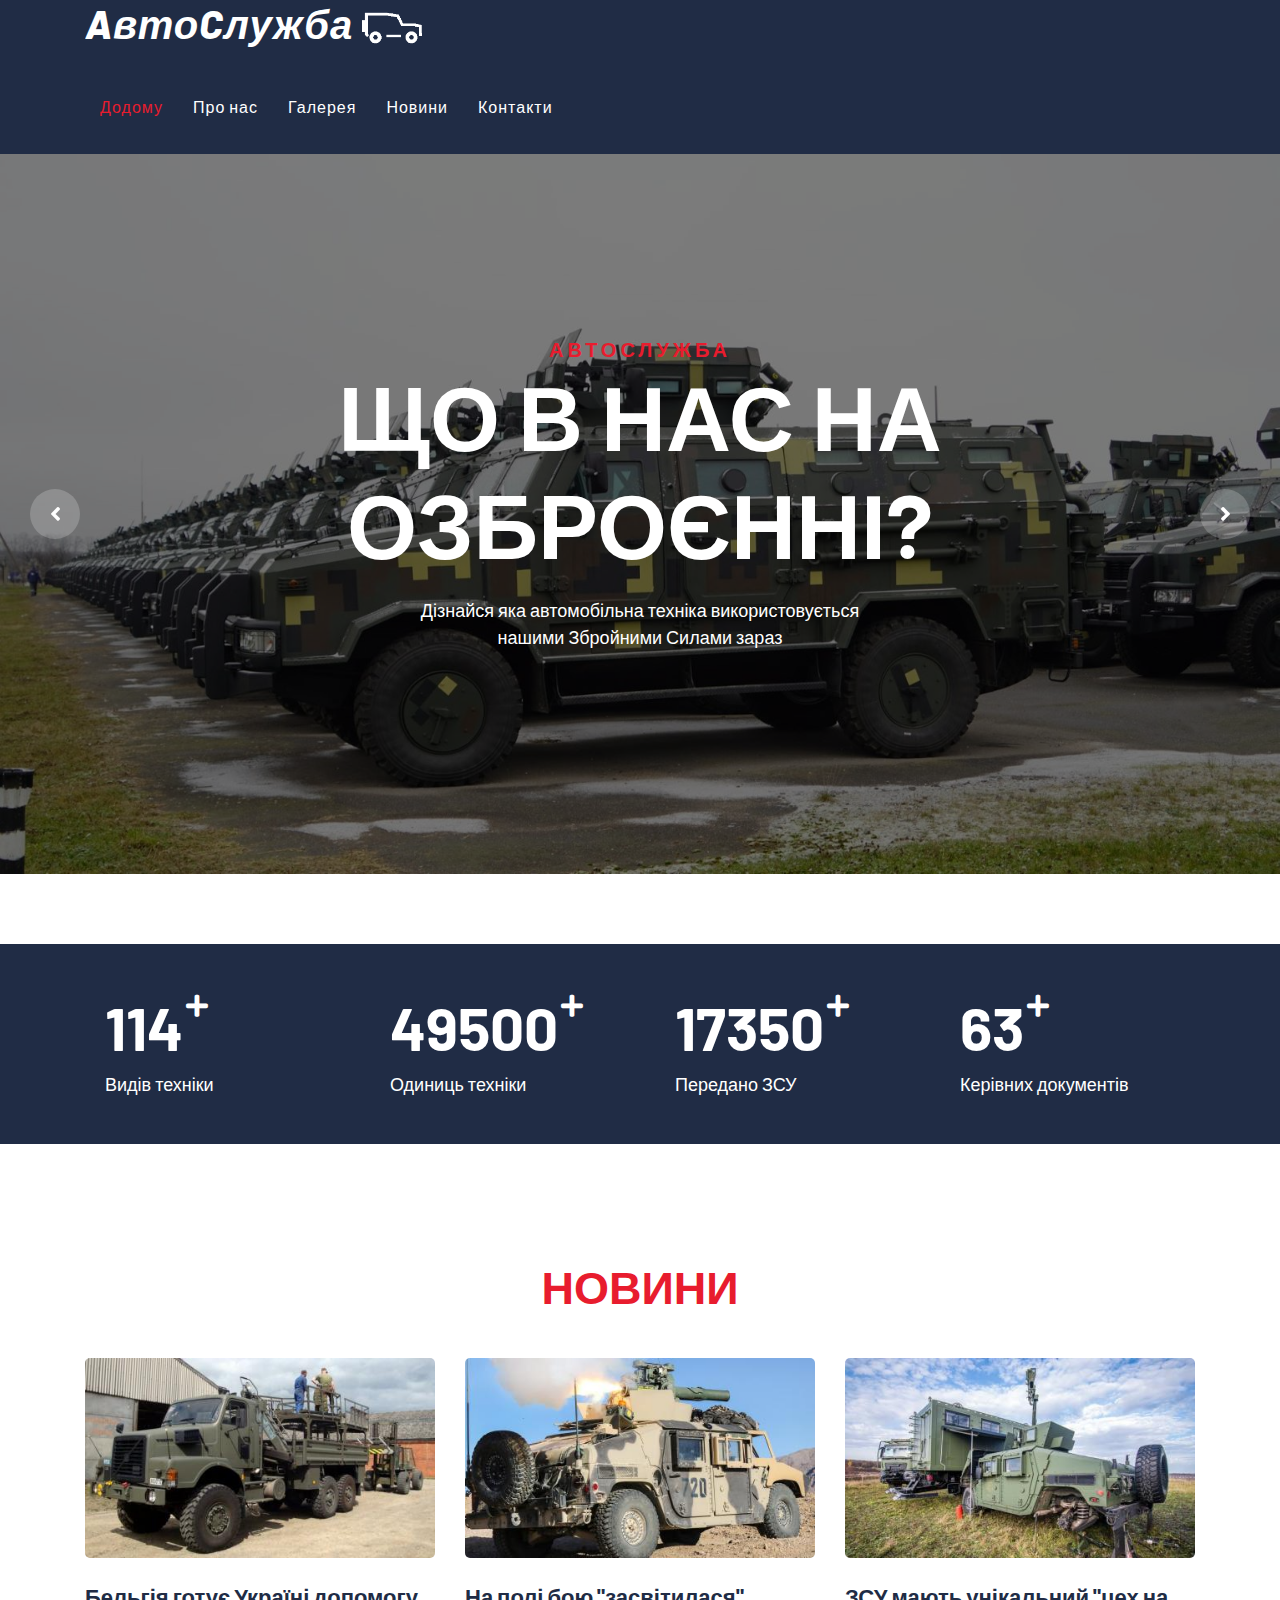
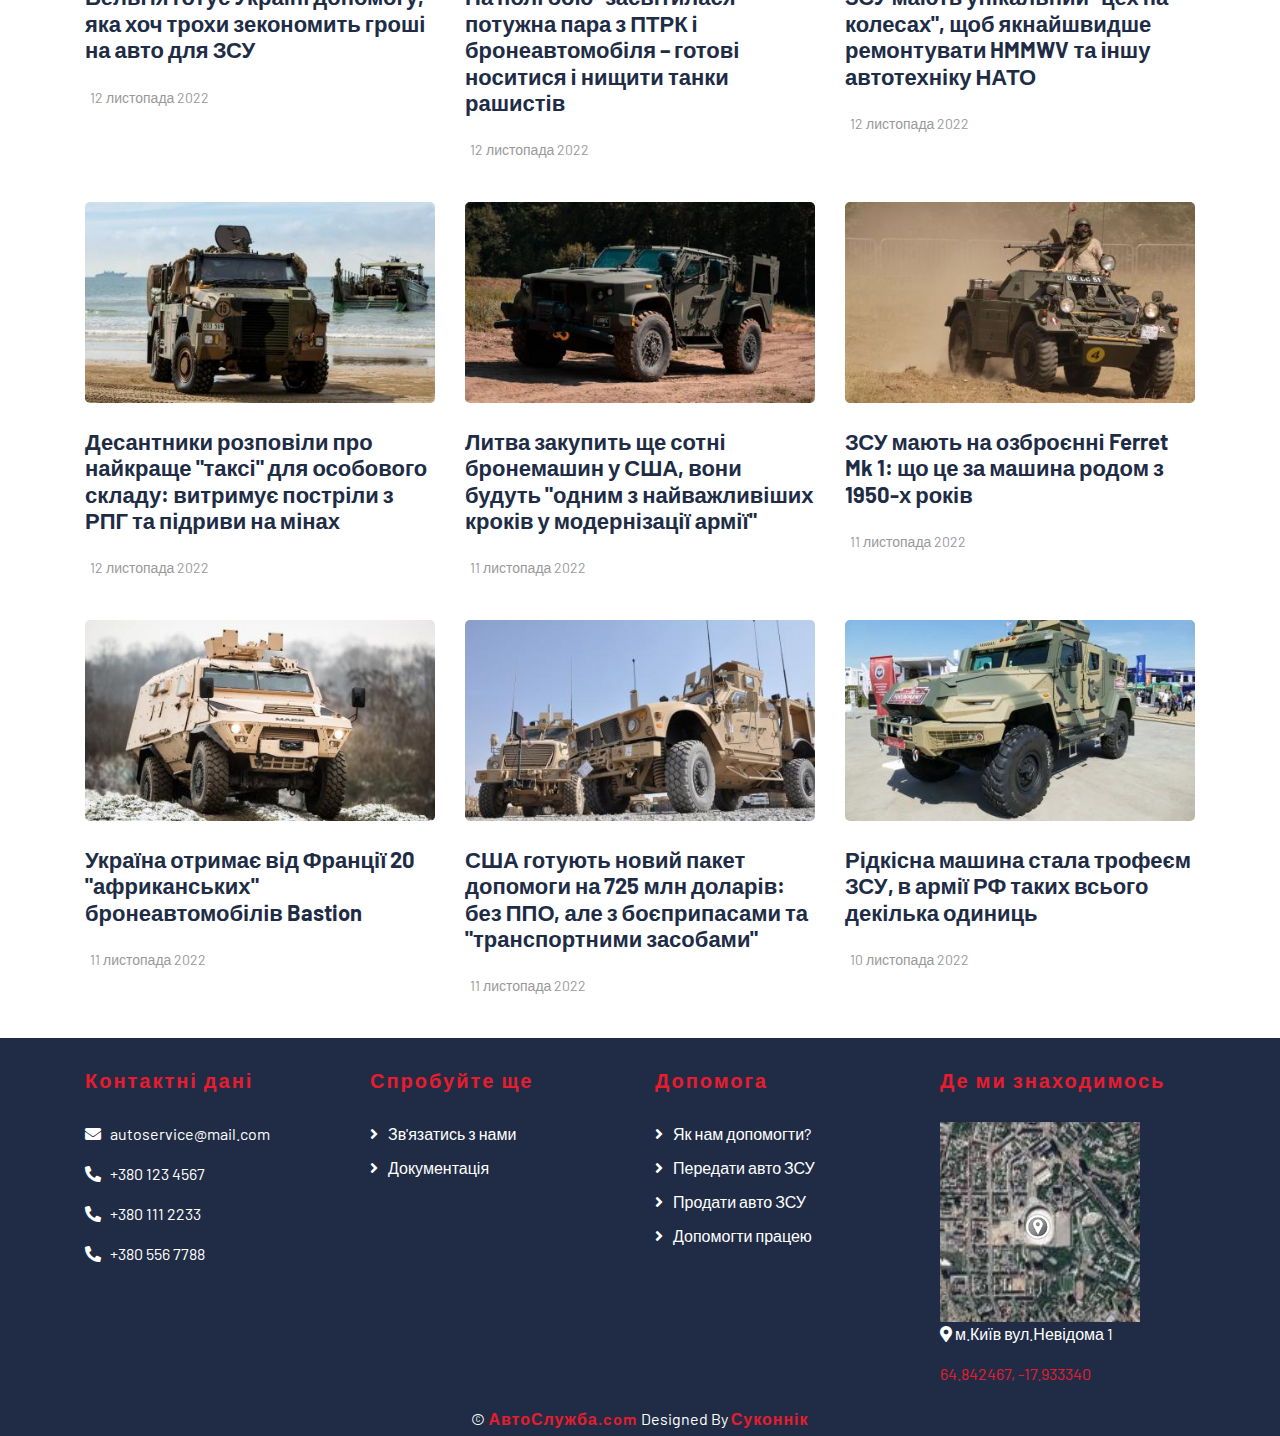
==== index.html @ 38a3bcca "v 1.0" ====
<!DOCTYPE html>
<html lang="en">
    <head>
        <meta charset="utf-8">
        <title>autoservice</title>
        <meta content="width=device-width, initial-scale=1.0" name="viewport">
        <meta content="Free Website Template" name="keywords">
        <meta content="Free Website Template" name="description">

        <link href="img/favicon.ico" rel="icon">

        <link href="https://fonts.googleapis.com/css2?family=Barlow:wght@400;500;600;700;800;900&display=swap" rel="stylesheet"> 
        
        <link href="https://stackpath.bootstrapcdn.com/bootstrap/4.4.1/css/bootstrap.min.css" rel="stylesheet">
        <link href="https://cdnjs.cloudflare.com/ajax/libs/font-awesome/5.10.0/css/all.min.css" rel="stylesheet">
        <link href="lib/flaticon/font/flaticon.css" rel="stylesheet">
        <link href="lib/animate/animate.min.css" rel="stylesheet">
        <link href="lib/owlcarousel/assets/owl.carousel.min.css" rel="stylesheet">

        <link href="css/style.css" rel="stylesheet">
    </head>

    <body>

        <!-- Head -->
        <div class="top-bar">
            <div class="container">
                <div class="row align-items-center">
                    <div class="col-lg-4 col-md-12">
                        <div class="logo">
                            <a href="index.html">
                                <h1> AвтоCлужба <img src="img/logo.png" alt="Logo"> </h1>                                
                            </a>
                        </div>
                    </div>                    
                </div>
            </div>
        </div>

        <!-- Menu -->
        <div class="nav-bar">
            <div class="container">
                <nav class="navbar navbar-expand-lg bg-dark navbar-dark">
                    <a href="#" class="navbar-brand">MENU</a>
                    <button type="button" class="navbar-toggler" data-toggle="collapse" data-target="#navbarCollapse">
                        <span class="navbar-toggler-icon"></span>
                    </button>
                    <div class="collapse navbar-collapse justify-content-between" id="navbarCollapse">
                        <div class="navbar-nav mr-auto">
                            <a href="index.html" class="nav-item nav-link active">Додому</a>
                            <a href="about.html" class="nav-item nav-link">Про нас</a>
                            <a href="galery.html" class="nav-item nav-link">Галерея</a>
                            <a href="index.html#news" class="nav-item nav-link">Новини</a>
                            <a href="index.html#bottom" class="nav-item nav-link">Контакти</a>                            
                        </div>
                    </div>
                </nav>
            </div>
        </div>

        <!-- Carousel -->
        <div class="carousel">
            <div class="container-fluid">
                <div class="owl-carousel">
                    <div class="carousel-item">
                        <div class="carousel-img">
                            <img src="img/carousel-1.jpg" alt="Image">
                        </div>
                        <div class="carousel-text">
                            <h3>АвтоСлужба</h3>
                            <h1>ЩО В НАС НА ОЗБРОЄННІ?</h1>
                            <p>
                                Дізнайся яка автомобільна техніка використовується нашими Збройними Силами зараз
                            </p>
                        </div>
                    </div>
                    <div class="carousel-item">
                        <div class="carousel-img">
                            <img src="img/carousel-2.jpg" alt="Image">
                        </div>
                        <div class="carousel-text">
                            <h3>АвтоСлужба</h3>
                            <h1>АВТО ДЛЯ ЗСУ</h1>
                            <p>
                                Які автомобілі постачаються для із-за кордону та від волонтерів 
                            </p>
                        </div>
                    </div>
                    <div class="carousel-item">
                        <div class="carousel-img">
                            <img src="img/carousel-3.jpg" alt="Image">
                        </div>
                        <div class="carousel-text">
                            <h3>АвтоСлужба</h3>
                            <h1>ПОВНА ДОКУМЕНТАЦІЯ</h1>
                            <p>
                                Знайди та завантаж будь-яку документацію пов'язану з автомобільною технікою
                            </p>
                        </div>
                    </div>
                </div>
            </div>
        </div>
        
        <!-- Facts -->
        <div class="facts" data-parallax="scroll" data-image-src="img/facts.jpg">
            <div class="container">
                <div class="row">
                    <div class="col-lg-3 col-md-6">
                        <div class="facts-item">
                            <div class="facts-text">
                                <h3 data-toggle="counter-up">114</h3>
                                <p>Видів техніки</p>
                            </div>
                        </div>
                    </div>
                    <div class="col-lg-3 col-md-6">
                        <div class="facts-item">
                            <div class="facts-text">
                                <h3 data-toggle="counter-up">49500</h3>
                                <p>Одиниць техніки</p>
                            </div>
                        </div>
                    </div>
                    <div class="col-lg-3 col-md-6">
                        <div class="facts-item">
                            <div class="facts-text">
                                <h3 data-toggle="counter-up">17350</h3>
                                <p>Передано ЗСУ</p>
                            </div>
                        </div>
                    </div>
                    <div class="col-lg-3 col-md-6">
                        <div class="facts-item">
                            <div class="facts-text">
                                <h3 data-toggle="counter-up">63</h3>
                                <p>Керівних документів</p>
                                <p><a name="news"></a></p>
                            </div>
                        </div>
                    </div>
                </div>
            </div>
        </div>        

        <!-- News -->        
        <div class="blog">
            <div class="container">
                <div class="section-header text-center">
                    <h2>НОВИНИ</h2>
                </div>
                <div class="row">
                    <div class="col-lg-4">
                        <div class="blog-item">
                            <div class="blog-img">
                                <img src="img/blog-1.jpg" alt="Image">                                
                            </div>
                            <div class="blog-text">
                                <h3><a href="#">Бельгія готує Україні допомогу, яка хоч трохи зекономить гроші на авто для ЗСУ</a></h3>                                
                            </div>
                            <div class="blog-meta">
                                <p><i class=""></i><a href="">12 листопада 2022</a></p>
                            </div>
                        </div>
                    </div>
                    <div class="col-lg-4">
                        <div class="blog-item">
                            <div class="blog-img">
                                <img src="img/blog-2.jpg" alt="Image">                                
                            </div>
                            <div class="blog-text">
                                <h3><a href="#">На полі бою "засвітилася" потужна пара з ПТРК і бронеавтомобіля – готові носитися і нищити танки рашистів</a></h3>
                                </div>
                            <div class="blog-meta">
                                <p><i class=""></i><a href="">12 листопада 2022</a></p>
                            </div>
                        </div>
                    </div>
                    <div class="col-lg-4">
                        <div class="blog-item">
                            <div class="blog-img">
                                <img src="img/blog-3.jpg" alt="Image">                                
                            </div>
                            <div class="blog-text">
                                <h3><a href="#">ЗСУ мають унікальний "цех на колесах", щоб якнайшвидше ремонтувати HMMWV та іншу автотехніку НАТО</a></h3>                               
                            </div>
                            <div class="blog-meta">
                                <p><i class=""></i><a href="">12 листопада 2022</a></p>
                            </div>
                        </div>
                    </div>
                    <div class="col-lg-4">
                        <div class="blog-item">
                            <div class="blog-img">
                                <img src="img/blog-4.jpg" alt="Image">                                
                            </div>
                            <div class="blog-text">
                                <h3><a href="#">Десантники розповіли про найкраще "таксі" для особового складу: витримує постріли з РПГ та підриви на мінах</a></h3>                                
                            </div>
                            <div class="blog-meta">
                                <p><i class=""></i><a href="">12 листопада 2022</a></p>
                            </div>
                        </div>
                    </div>
                    <div class="col-lg-4">
                        <div class="blog-item">
                            <div class="blog-img">
                                <img src="img/blog-5.jpg" alt="Image">                                
                            </div>
                            <div class="blog-text">
                                <h3><a href="#">Литва закупить ще сотні бронемашин у США, вони будуть "одним з найважливіших кроків у модернізації армії"</a></h3>                              
                            </div>
                            <div class="blog-meta">
                                <p><i class=""></i><a href="">11 листопада 2022</a></p>
                            </div>
                        </div>
                    </div>
                    <div class="col-lg-4">
                        <div class="blog-item">
                            <div class="blog-img">
                                <img src="img/blog-6.jpg" alt="Image">                                
                            </div>
                            <div class="blog-text">
                                <h3><a href="#">ЗСУ мають на озброєнні Ferret Mk 1: що це за машина родом з 1950-х років</a></h3>                               
                            </div>
                            <div class="blog-meta">
                                <p><i class=""></i><a href="">11 листопада 2022</a></p>
                            </div>
                        </div>
                    </div>
                    <div class="col-lg-4">
                        <div class="blog-item">
                            <div class="blog-img">
                                <img src="img/blog-7.jpg" alt="Image">                                
                            </div>
                            <div class="blog-text">
                                <h3><a href="#">Україна отримає від Франції 20 "африканських" бронеавтомобілів Bastion</a></h3>                                
                            </div>
                            <div class="blog-meta">
                                <p><i class=""></i><a href="">11 листопада 2022</a></p>
                            </div>
                        </div>
                    </div>
                    <div class="col-lg-4">
                        <div class="blog-item">
                            <div class="blog-img">
                                <img src="img/blog-8.jpg" alt="Image">                                
                            </div>
                            <div class="blog-text">
                                <h3><a href="#">США готують новий пакет допомоги на 725 млн доларів: без ППО, але з боєприпасами та "транспортними засобами"</a></h3>                                
                            </div>
                            <div class="blog-meta">
                                <p><i class=""></i><a href="">11 листопада 2022</a></p>
                            </div>
                        </div>
                    </div>
                    <div class="col-lg-4">
                        <div class="blog-item">
                            <div class="blog-img">
                                <img src="img/blog-9.jpg" alt="Image">                                
                            </div>
                            <div class="blog-text">
                                <h3><a href="#">Рідкісна машина стала трофеєм ЗСУ, в армії РФ таких всього декілька одиниць</a></h3>                               
                            </div>
                            <div class="blog-meta">
                                <p><i class=""></i><a href="">10 листопада 2022</a></p>
                            </div>
                        </div>
                    </div>
                </div>
            </div>
        </div>

        <!-- Footer -->
        <div class="footer">
            <div class="container">
                <div class="row">
                    <div class="col-lg-3 col-md-6">
                        <div class="footer-contact">
                            <h2>Контактні дані</h2>
                            <p><i class="fa fa-envelope"></i>autoservice@mail.com</p>
                            <p><i class="fa fa-phone-alt"></i>+380 123 4567</p>
                            <p><i class="fa fa-phone-alt"></i>+380 111 2233</p>
                            <p><i class="fa fa-phone-alt"></i>+380 556 7788</p>
                            <div class="footer-social">
                            </div>
                        </div>
                    </div>
                    <div class="col-lg-3 col-md-6">
                        <div class="footer-link">
                            <h2>Спробуйте ще</h2>
                            <a href="">Зв'язатись з нами</a>
                            <a href="">Документація</a>
                        </div>
                    </div>
                    <div class="col-lg-3 col-md-6">
                        <div class="footer-link">
                            <h2>Допомога</h2>
                            <a href="">Як нам допомогти?</a>
                            <a href="">Передати авто ЗСУ</a>
                            <a href="">Продати авто ЗСУ</a>
                            <a href="">Допомогти працею</a>
                        </div>
                    </div>
                    <div class="col-lg-3 col-md-6">
                        <div class="footer-newsletter">
                            <h2>Де ми знаходимось</h2>
                            <form>
                                <div class="blog-img">
                                    <img src="img/mapa.png" alt="Image">                                    
                                </div>                                
                                <p><i class="fa fa-map-marker-alt"></i> м.Київ вул.Невідома 1</p>                                
                                <a href="">64.842467, -17.933340</a>
                                <p><a name="bottom"></a></p>
                            </form>
                        </div>
                    </div>
                </div>
            </div>
            <div class="container copyright">
                <p>&copy; <a href="#">АвтоСлужба.com </a> Designed By <a href="https://htmlcodex.com">Суконнік</a></p>
            </div>
        </div>
        
        <!-- Back to top button -->
        <a href="#" class="back-to-top"><i class="fa fa-chevron-up"></i></a>
        
        <!-- JavaScript Libraries -->
        <script src="https://code.jquery.com/jquery-3.4.1.min.js"></script>
        <script src="https://stackpath.bootstrapcdn.com/bootstrap/4.4.1/js/bootstrap.bundle.min.js"></script>
        <script src="lib/easing/easing.min.js"></script>
        <script src="lib/owlcarousel/owl.carousel.min.js"></script>
        <script src="lib/waypoints/waypoints.min.js"></script>
        <script src="lib/counterup/counterup.min.js"></script>
        
        <!-- Contact Javascript File -->
        <script src="mail/jqBootstrapValidation.min.js"></script>
        <script src="mail/contact.js"></script>

        <!-- Template Javascript -->
        <script src="js/main.js"></script>
    </body>
</html>
---- lib/flaticon/font/flaticon.css ----
/*
  	Flaticon icon font: Flaticon
  	Creation date: 11/10/2020 08:08
  	*/

@font-face {
  font-family: "Flaticon";
  src: url("./Flaticon.eot");
  src: url("./Flaticon.eot?#iefix") format("embedded-opentype"),
       url("./Flaticon.woff2") format("woff2"),
       url("./Flaticon.woff") format("woff"),
       url("./Flaticon.ttf") format("truetype"),
       url("./Flaticon.svg#Flaticon") format("svg");
  font-weight: normal;
  font-style: normal;
}

@media screen and (-webkit-min-device-pixel-ratio:0) {
  @font-face {
    font-family: "Flaticon";
    src: url("./Flaticon.svg#Flaticon") format("svg");
  }
}

[class^="flaticon-"]:before, [class*=" flaticon-"]:before,
[class^="flaticon-"]:after, [class*=" flaticon-"]:after {   
  font-family: Flaticon;
        font-size: 20px;
font-style: normal;
margin-left: 20px;
}

.flaticon-car-wash-1:before { content: "\f100"; }
.flaticon-car-service:before { content: "\f101"; }
.flaticon-seat:before { content: "\f102"; }
.flaticon-car-service-1:before { content: "\f103"; }
.flaticon-car-wash:before { content: "\f104"; }
.flaticon-brush:before { content: "\f105"; }
.flaticon-vacuum-cleaner:before { content: "\f106"; }
.flaticon-brush-1:before { content: "\f107"; }
.flaticon-car-service-2:before { content: "\f108"; }
.flaticon-car-service-3:before { content: "\f109"; }
---- css/style.css ----
/*******************************/
/********* General CSS *********/
/*******************************/
body {
    color: #989898;
    font-weight: 400;
    background: #ffffff;
    font-family: 'Barlow', sans-serif;
}

h1,
h2, 
h3, 
h4, 
h5,
h6 {
    color: #E81C2E;
}

a {
    color: #E81C2E;
    transition: .3s;
}

a:hover,
a:active,
a:focus {
    color: #E81C2E;
    outline: none;
    text-decoration: none;
}

.btn.btn-custom {
    padding: 10px 30px 12px 30px;
    text-align: center; 
    font-size: 16px;
    font-weight: 500;
    color: #ffffff;
    background: #E81C2E;
    border: none;
    border-radius: 60px;
    box-shadow: inset 0 0 0 0 #202C45;
    transition: ease-out 0.5s;
    -webkit-transition: ease-out 0.5s;
    -moz-transition: ease-out 0.5s;
}

.btn.btn-custom:hover {
    color: #E81C2E;
    background: #202C45;
    box-shadow: inset 200px 0 0 0 #202C45;
}

.btn:focus,
.form-control:focus {
    box-shadow: none;
}

.container-fluid {
    max-width: 1366px;
}

[class^="flaticon-"]:before, [class*=" flaticon-"]:before,
[class^="flaticon-"]:after, [class*=" flaticon-"]:after {   
    font-size: inherit;
    margin-left: 0;
}


/**********************************/
/****** Loader & Back to Top ******/
/**********************************/
#loader {
    position: fixed;
    top: 0;
    right: 0;
    bottom: 0;
    left: 0;
    display: flex;
    align-items: center;
    justify-content: center;
    background: #ffffff;
    opacity: 0;
    visibility: hidden;
    -webkit-transition: opacity .3s ease-out, visibility 0s linear .3s;
    -o-transition: opacity .3s ease-out, visibility 0s linear .3s;
    transition: opacity .3s ease-out, visibility 0s linear .3s;
    z-index: 999;
}

#loader.show {
    -webkit-transition: opacity .6s ease-out, visibility 0s linear 0s;
    -o-transition: opacity .6s ease-out, visibility 0s linear 0s;
    transition: opacity .6s ease-out, visibility 0s linear 0s;
    visibility: visible;
    opacity: 1;
}

#loader .loader {
    position: relative;
    width: 45px;
    height: 45px;
    border: 5px solid #dddddd;
    border-top: 5px solid #E81C2E;
    border-radius: 50%;
    -webkit-animation: spin 2s linear infinite;
    animation: spin 2s linear infinite;
}

@-webkit-keyframes spin {
    0% { -webkit-transform: rotate(0deg); }
    100% { -webkit-transform: rotate(360deg); }
}

@keyframes spin {
    0% { transform: rotate(0deg); }
    100% { transform: rotate(360deg); }
}

.back-to-top {
    position: fixed;
    display: none;
    width: 44px;
    height: 44px;
    text-align: center;
    line-height: 1;
    font-size: 22px;
    right: 15px;
    bottom: 15px;
    transition: .5s;
    background: #E81C2E;
    border-radius: 44px;
    z-index: 9;
}

.back-to-top i {
    color: #ffffff;
    padding-top: 10px;
}

.back-to-top:hover {
    background: #202C45;
}


/**********************************/
/********** Top Bar CSS ***********/
/**********************************/
.top-bar {
    position: relative;
    height: 60px;
    display: flex;
    align-items: center;
    background: #202C45;
}

.top-bar .logo {
    text-align: left;
    overflow: hidden;
}

.top-bar .logo h1 {
    margin: -4px 0 0 0;
    color: #ffffff;
    font-size: 40px;
    line-height: 50px;
    font-weight: 800;
    letter-spacing: 1px;
    font-style: italic;
}

.top-bar .logo h1 span {
    color: #202C45;
}

.top-bar .logo img {
    max-width: 100%;
    max-height: 60px;
}

.top-bar .top-bar-item {
    display: flex;
    align-items: center;
    justify-content: flex-end;
}

.top-bar .top-bar-icon {
    width: 40px;
    height: 40px;
    display: flex;
    align-items: center;
    justify-content: center;
    background: #202C45;
    border-radius: 40px;
}

.top-bar .top-bar-icon i {
    margin: 0;
    color: #ffffff;
    font-size: 16px;
}

.top-bar .top-bar-text {
    padding-left: 15px;
}

.top-bar .top-bar-text h3 {
    margin: 0 0 5px 0;
    font-size: 18px;
    font-weight: 600;
}

.top-bar .top-bar-text p {
    margin: 0;
    font-size: 14px;
    font-weight: 400;
}

@media (max-width: 991.98px) {
    .top-bar .logo {
        text-align: center;
    }
}


/**********************************/
/*********** Nav Bar CSS **********/
/**********************************/
.nav-bar {
    position: relative;
    background: #202C45;
}

.nav-bar.nav-sticky {
    position: fixed;
    width: 100%;
    top: 0;
    left: 0;
    box-shadow: 0 2px 5px rgba(0, 0, 0, .3);
    z-index: 999;
}

.nav-bar .navbar {
    padding: 20px 0;
    background: #202C45 !important;
    transition: .3s;
}

.nav-bar.nav-sticky .navbar {
    padding: 5px 0;
}

.navbar-dark .navbar-nav .nav-link,
.navbar-dark .navbar-nav .nav-link:focus,
.navbar-dark .navbar-nav .nav-link:hover,
.navbar-dark .navbar-nav .nav-link.active {
    color: #ffffff;
    padding: 15px;
    font-weight: 500;
    letter-spacing: 1px;
}

.navbar-dark .navbar-nav .nav-link:hover,
.navbar-dark .navbar-nav .nav-link.active {
    color: #E81C2E;
}

.nav-bar .dropdown-menu {
    margin-top: 0;
    border: 0;
    border-radius: 0;
    background: #f8f9fa;
}

.nav-bar .btn.btn-custom {
    color: #202C45;
    background: #ffffff;
    box-shadow: inset 0 0 0 0 #E81C2E;
}

.nav-bar .btn:hover {
    color: #ffffff;
    background: #E81C2E;
    box-shadow: inset 200px 0 0 0 #E81C2E;
}

@media (min-width: 992px) {
    .nav-bar .navbar-brand {
        display: none;
    }
}

@media (max-width: 991.98px) {
    .navbar-dark .navbar-nav .nav-link,
    .navbar-dark .navbar-nav .nav-link:focus,
    .navbar-dark .navbar-nav .nav-link:hover,
    .navbar-dark .navbar-nav .nav-link.active {
        padding: 5px 0;
    }
    
    .nav-bar .dropdown-menu {
        box-shadow: none;
    }
    
    .nav-bar .btn {
        display: none;
    }
}


/*******************************/
/********** Hero CSS ***********/
/*******************************/
.carousel {
    position: relative;
    width: 100%;
    min-height: 400px;
    background: #202C45;
    margin-bottom: 5px;
}

.carousel .container-fluid {
    padding: 0;
}

.carousel .carousel-item {
    position: relative;
    width: 100%;
    min-height: 400px;
    display: flex;
    align-items: center;
    justify-content: center;
    flex-direction: column;
}

.carousel .carousel-img {
    position: relative;
    width: 100%;
    height: 100%;
    min-height: 400px;
    text-align: right;
    overflow: hidden;
}

.carousel .carousel-img::after {
    position: absolute;
    content: "";
    top: 0;
    right: 0;
    bottom: 0;
    left: 0;
    background: rgba(0, 0, 0, .5);
    z-index: 1;
}

.carousel .carousel-img img {
    width: 100%;
    height: 100%;
    object-fit: cover;
}

.carousel .carousel-text {
    position: absolute;
    max-width: 992px;
    padding: 0 15px;
    text-align: center;
    display: flex;
    align-items: center;
    justify-content: center;
    flex-direction: column;
    z-index: 2;
}

.carousel .carousel-text h3 {
    color: #E81C2E;
    font-size: 20px;
    font-weight: 700;
    letter-spacing: 4px;
    text-transform: uppercase;
    margin-bottom: 0px;
}

.carousel .carousel-text h1 {
    color: #ffffff;
    font-size: 90px;
    font-weight: 700;
    margin-bottom: 20px;
    text-transform: capitalize;
}

.carousel .carousel-text p {
    max-width: 500px;
    color: #ffffff;
    font-size: 18px;
    margin-bottom: 40px;
}

.carousel .btn.btn-custom {
    padding: 20px 45px 22px 45px;
    color: #ffffff;
}

.carousel .btn.btn-custom:hover {
    color: #E81C2E;
}

.carousel .owl-nav {
    position: absolute;
    width: 100%;
    height: 50px;
    top: calc(50% - 25px);
    left: 0;
    display: flex;
    justify-content: space-between;
    z-index: 9;
}

.carousel .owl-nav .owl-prev,
.carousel .owl-nav .owl-next {
    width: 50px;
    height: 50px;
    display: flex;
    align-items: center;
    justify-content: center;
    color: #ffffff;
    border-radius: 50px;
    background: rgba(256, 256, 256, .2);
    font-size: 22px;
    transition: .5s;
}

.carousel .owl-nav .owl-prev {
    margin-left: 30px;
}

.carousel .owl-nav .owl-next {
    margin-right: 30px;
}

.carousel .owl-nav .owl-prev:hover,
.carousel .owl-nav .owl-next:hover {
    color: #ffffff;
    background: #E81C2E;
}

.carousel .animated {
    -webkit-animation-duration: 1s;
    animation-duration: 1s;
}

@media (max-width: 991.98px) {
    .carousel .carousel-text h3 {
        margin-bottom: 5px;
    }
    
    .carousel .carousel-text h1 {
        font-size: 60px;
    }
    
    .carousel .carousel-text p {
        font-size: 16px;
    }
    
    .carousel .carousel-text .btn {
        padding: 12px 30px;
        font-size: 15px;
        letter-spacing: 0;
    }
}

@media (max-width: 767.98px) {
    .carousel .carousel-text h3 {
        font-size: 18px;
        letter-spacing: 2px;
        margin-bottom: 15px;
    }
    
    .carousel .carousel-text h1 {
        font-size: 45px;
    }
    
    .carousel .carousel-text .btn {
        padding: 10px 25px;
        font-size: 15px;
        letter-spacing: 0;
    }
}

@media (max-width: 575.98px) {
    .carousel .carousel-text h3 {
        font-size: 14px;
        letter-spacing: 1px;
        margin-bottom: 10px;
    }
    
    .carousel .carousel-text h1 {
        font-size: 30px;
        margin-bottom: 15px;
    }
    
    .carousel .carousel-text p {
        margin-bottom: 25px;
    }
    
    .carousel .carousel-text .btn {
        padding: 8px 20px;
        font-size: 14px;
        letter-spacing: 0;
    }
}
 

/*******************************/
/******* Section Header ********/
/*******************************/
.section-header {
    position: relative;
    width: 100%;
    max-width: 700px;
    margin: 0 auto 45px auto;
}

.section-header p {
    display: inline-block;
    margin-bottom: 10px;
    padding-bottom: 5px;
    position: relative;
    font-size: 16px;
    font-weight: 700;
    letter-spacing: 4px;
    text-transform: uppercase;
    color: #E81C2E;
}

.section-header p::after {
    position: absolute;
    content: "";
    width: 50%;
    height: 2px;
    left: 25%;
    bottom: 0;
    background: #E81C2E;
}

.section-header.text-left p::after {
    left: 0;
}

.section-header.text-right p::after {
    left: 50%;
}

.section-header h2 {
    margin: 0;
    font-size: 45px;
    font-weight: 700;
    text-transform: capitalize;
}

@media (max-width: 991.98px) {
    .section-header h2 {
        font-size: 45px;
    }
}

@media (max-width: 767.98px) {
    .section-header h2 {
        font-size: 40px;
    }
}

@media (max-width: 575.98px) {
    .section-header h2 {
        font-size: 35px;
    }
}


/*******************************/
/********* Service CSS *********/
/*******************************/
.service {
    position: relative;
    width: 100%;
    padding: 45px 0 0 0;
}

.service .service-item {
    position: relative;
    width: 100%;
    display: flex;
    flex-direction: column;
    margin-bottom: 45px;
}

.service .service-item i {
    color: #202C45;
    font-size: 75px;
    line-height: 75px;
    margin-bottom: 20px;
}

.service .service-item [class^="flaticon-"]::before {
    margin: 0;
    font-size: 60px;
    line-height: 60px;
    background-image: linear-gradient(#E81C2E, #202C45);
    /* -webkit-background-clip: text; */
    -webkit-text-fill-color: transparent;
    transition: .5s;
}

.service .service-item h3 {
    margin-bottom: 10px;
    font-size: 20px;
    font-weight: 700;
    letter-spacing: 1px;
}

.service .service-item p {
    margin: 0;
}


/*******************************/
/********** Facts CSS **********/
/*******************************/
.facts {
    position: relative;
    width: 100%;
    min-height: 200px;
    margin: 70px 0;
    display: flex;
    align-items: center;
    background: #202C45;
}

.facts .facts-item {
    display: flex;
    flex-direction: row;
    margin: 25px 0;
}

.facts .facts-item i {
    margin-top: 15px;
    font-size: 45px;
    color: #E81C2E;
}

.facts .facts-text {
    padding-left: 20px;
}

.facts .facts-text h3 {
    position: relative;
    display: inline-block;
    color: #ffffff;
    font-size: 60px;
    font-weight: 700;
}

.facts .facts-text h3::after {
    position: absolute;
    content: "\f067";
    top: 0px;
    right: -25px;
    color: #ffffff;
    font-size: 25px;
    font-family: "Font Awesome 5 Free";
    font-weight: 900;
}

.facts .facts-text p {
    color: #ffffff;
    font-size: 18px;
    font-weight: 500;
    margin: 0;
}
  

/*******************************/
/*********** Blog CSS **********/
/*******************************/
.blog {
    position: relative;
    width: 100%;
    padding: 45px 0 0 0;
}

.blog .blog-item {
    margin-bottom: 45px;
}

.blog .blog-img {
    position: relative;
    width: 100%;
}

.blog .blog-img img {
    width: 100%;
    border-radius: 5px;
}

.blog .meta-date {
    position: absolute;
    width: 70px;
    height: 70px;
    bottom: 10%;
    left: calc(50% - 35px);
    display: flex;
    align-items: center;
    justify-content: center;
    flex-direction: column;
    border-radius: 70px;
    background: #202C45;
    color: #ffffff;
    opacity: 0;
    transition: .5s;
}

.blog .meta-date span {
    font-size: 14px;
    font-weight: 400;
    letter-spacing: 1px;
}

.blog .meta-date strong {
    font-size: 16px;
    font-weight: 700;
    line-height: 16px;
    letter-spacing: 3px;
    text-transform: uppercase;
}

.blog .blog-item:hover .meta-date {
    bottom: calc(50% - 35px);
    opacity: 1;
}

.blog .blog-text {
    padding: 25px 0 20px 0;
}

.blog .blog-text h3 {
    font-size: 22px;
    font-weight: 700;
}

.blog .blog-text h3 a {
    color: #202C45;
}

.blog .blog-text h3 a:hover {
    color: #E81C2E;
}

.blog .blog-text p {
    margin: 0;
}

.blog .blog-meta {
    display: flex;
}

.blog .blog-meta p {
    margin: 0;
    font-size: 14px;
    line-height: 14px;
    padding: 0 10px;
    border-right: 1px solid rgba(0, 0, 0, .15);
}

.blog .blog-meta p:first-child {
    padding-left: 0;
}

.blog .blog-meta p:last-child {
    padding-right: 0;
    border: none;
}

.blog .blog-meta i {
    color: #999999;
    margin-right: 5px;
}

.blog .blog-meta a {
    color: #999999;
}

.blog .blog-meta a:hover {
    color: #E81C2E;
}

.blog .pagination {
    margin-bottom: 15px;
}

.blog .pagination .page-link {
    color: #202C45;
    border-radius: 0;
    border-color: #202C45;
}

.blog .pagination .page-link:hover,
.blog .pagination .page-item.active .page-link {
    color: #E81C2E;
    background: #202C45;
}

.blog .pagination .disabled .page-link {
    color: #999999;
}


/*******************************/
/********* Footer CSS **********/
/*******************************/
.footer {
    position: relative;
    margin-top: 0px;
    padding-top: 30px;
    background: #202C45;
}

.footer .footer-contact,
.footer .footer-link,
.footer .footer-newsletter {
    position: relative;
    margin-bottom: 5px;
    color: #ffffff;
}

.footer .footer-contact h2,
.footer .footer-link h2,
.footer .footer-newsletter h2 {
    margin-bottom: 30px;
    font-size: 20px;
    font-weight: 700;
    letter-spacing: 2px;
    color: #E81C2E;
}

.footer .footer-link a {
    display: block;
    margin-bottom: 10px;
    color: #ffffff;
    transition: .3s;
}

.footer .footer-link a::before {
    position: relative;
    content: "\f105";
    font-family: "Font Awesome 5 Free";
    font-weight: 900;
    margin-right: 10px;
}

.footer .footer-link a:hover {
    color: #E81C2E;
    letter-spacing: 1px;
}

.footer .footer-contact p i {
    width: 25px;
}

.footer .footer-social {
    position: relative;
    margin-top: 20px;
    display: flex;
}

.footer .footer-social a {
    width: 40px;
    height: 40px;
    display: flex;
    align-items: center;
    justify-content: center;
    color: #202C45;
    background: #ffffff;
    border-radius: 40px;
    margin-right: 5px;
    transition: .5s;
}

.footer .footer-social a:last-child {
    margin: 0;
}

.footer .footer-social a:hover {
    color: #ffffff;
    background: #E81C2E;
}

.footer .footer-newsletter form {
    position: relative;
    width: 100%;
}

.footer .footer-newsletter input {
    margin-bottom: 15px;
    height: 45px;
    background: transparent;
    border: 1px solid #ffffff;
    border-radius: 5px;
}

.footer .footer-newsletter label {
    margin-top: 5px;
    color: #777777;
    font-size: 14px;
    letter-spacing: 1px;
}

.footer .footer-newsletter .btn.btn-custom {
    width: 100%;
    color: #202C45;
    background: #ffffff;
    box-shadow: inset 0 0 0 0 #E81C2E;
}

.footer .footer-newsletter .btn:hover {
    color: #ffffff;
    background: #E81C2E;
    box-shadow: inset 200px 0 0 0 #E81C2E;
}

.footer .copyright {
    text-align: center;
    padding-top: 5px;
    padding-bottom: 5px;
}

.footer .copyright p {
    margin: 0;
    color: #ffffff;
}

.footer .copyright p a {
    color: #E81C2E;
    font-weight: 600;
    letter-spacing: 1px;
}

.footer .copyright p a:hover {
    color: #ffffff;
}
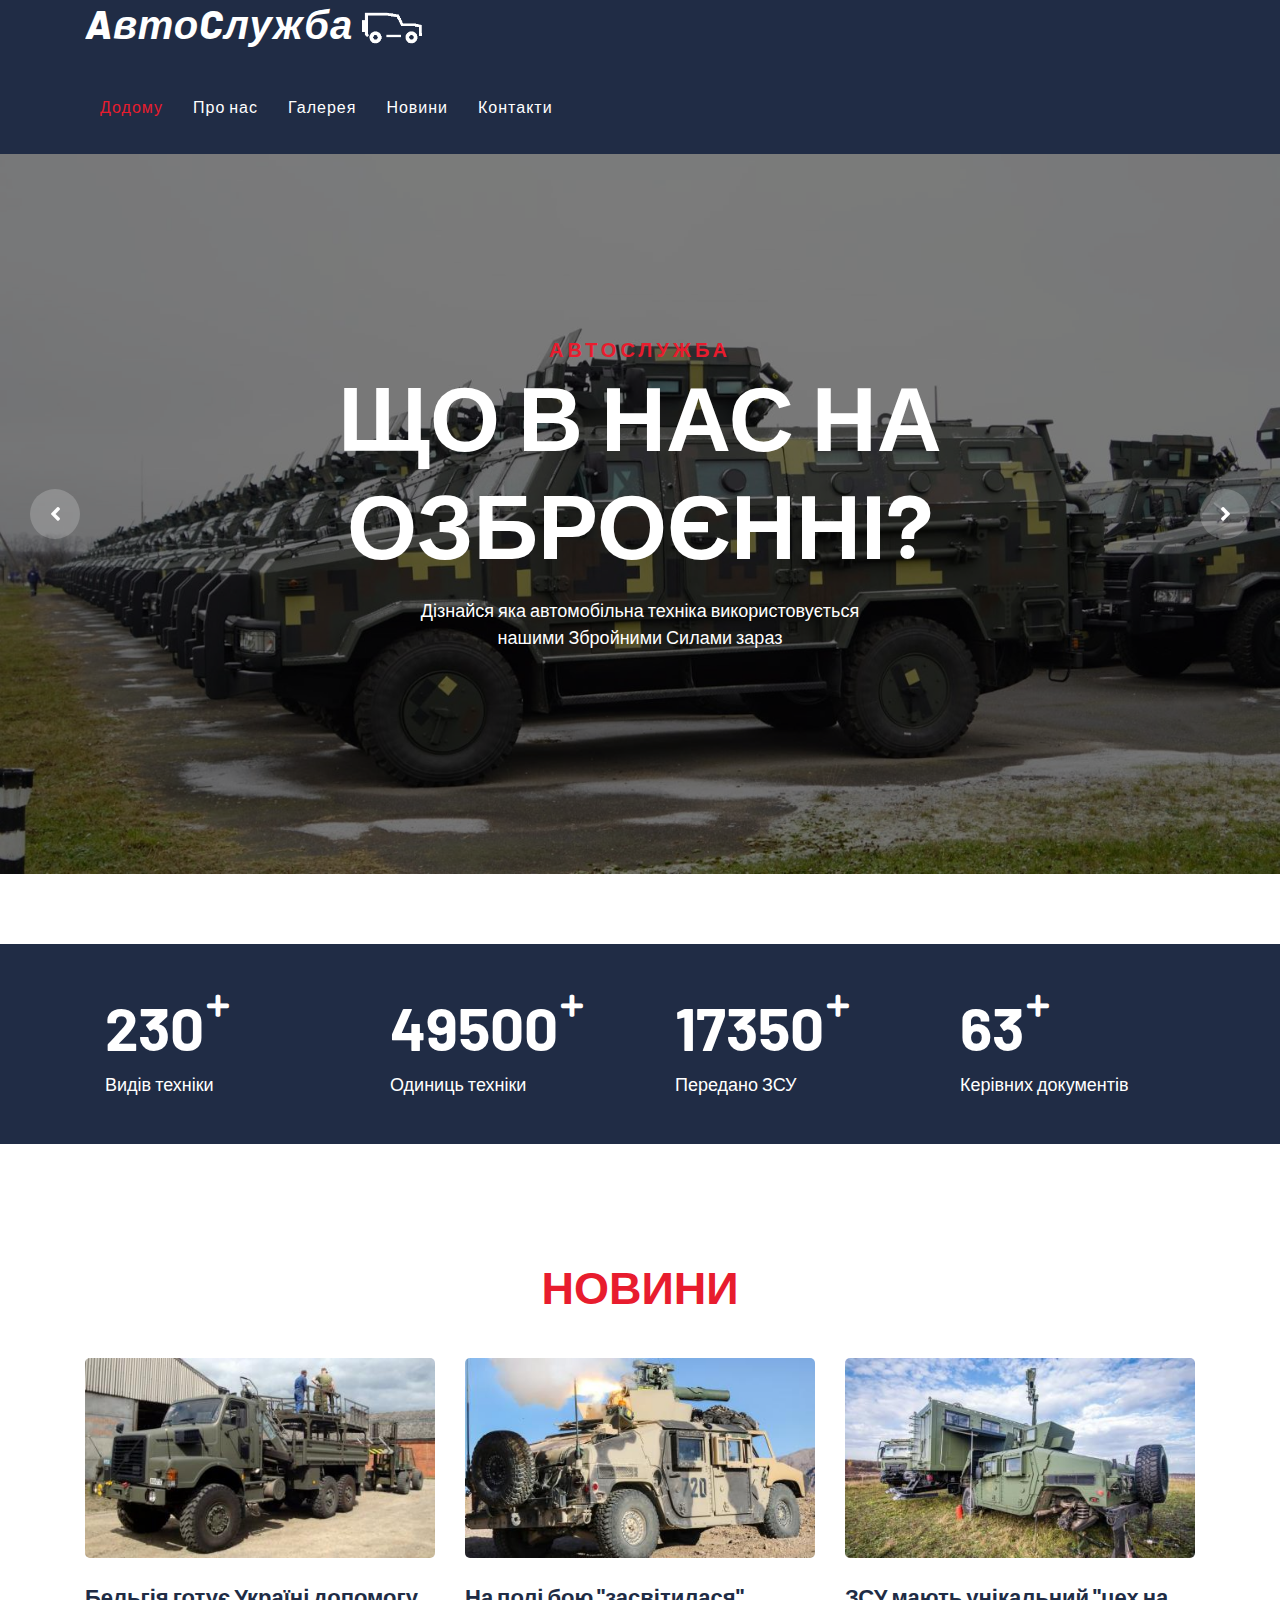
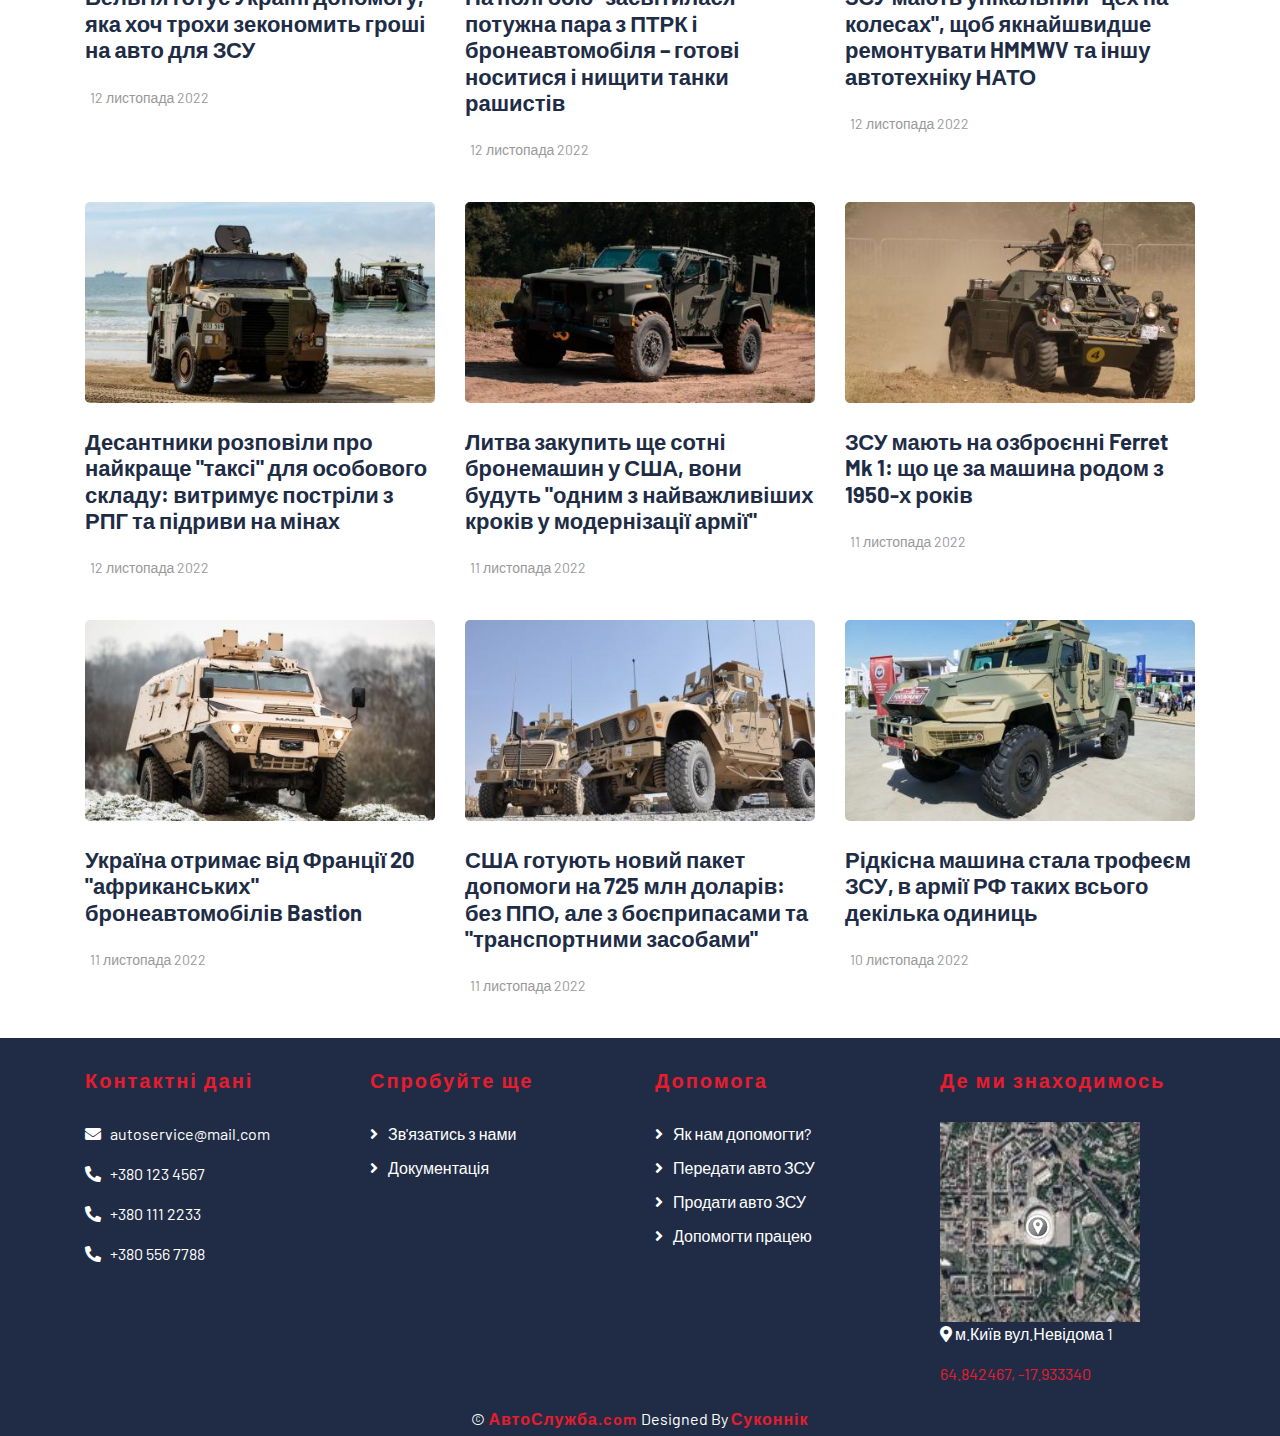
==== commit 448d2e1f: "v 1.1" ====
--- a/index.html
+++ b/index.html
@@ -109,7 +109,7 @@
                     <div class="col-lg-3 col-md-6">
                         <div class="facts-item">
                             <div class="facts-text">
-                                <h3 data-toggle="counter-up">114</h3>
+                                <h3 data-toggle="counter-up">230</h3>
                                 <p>Видів техніки</p>
                             </div>
                         </div>
